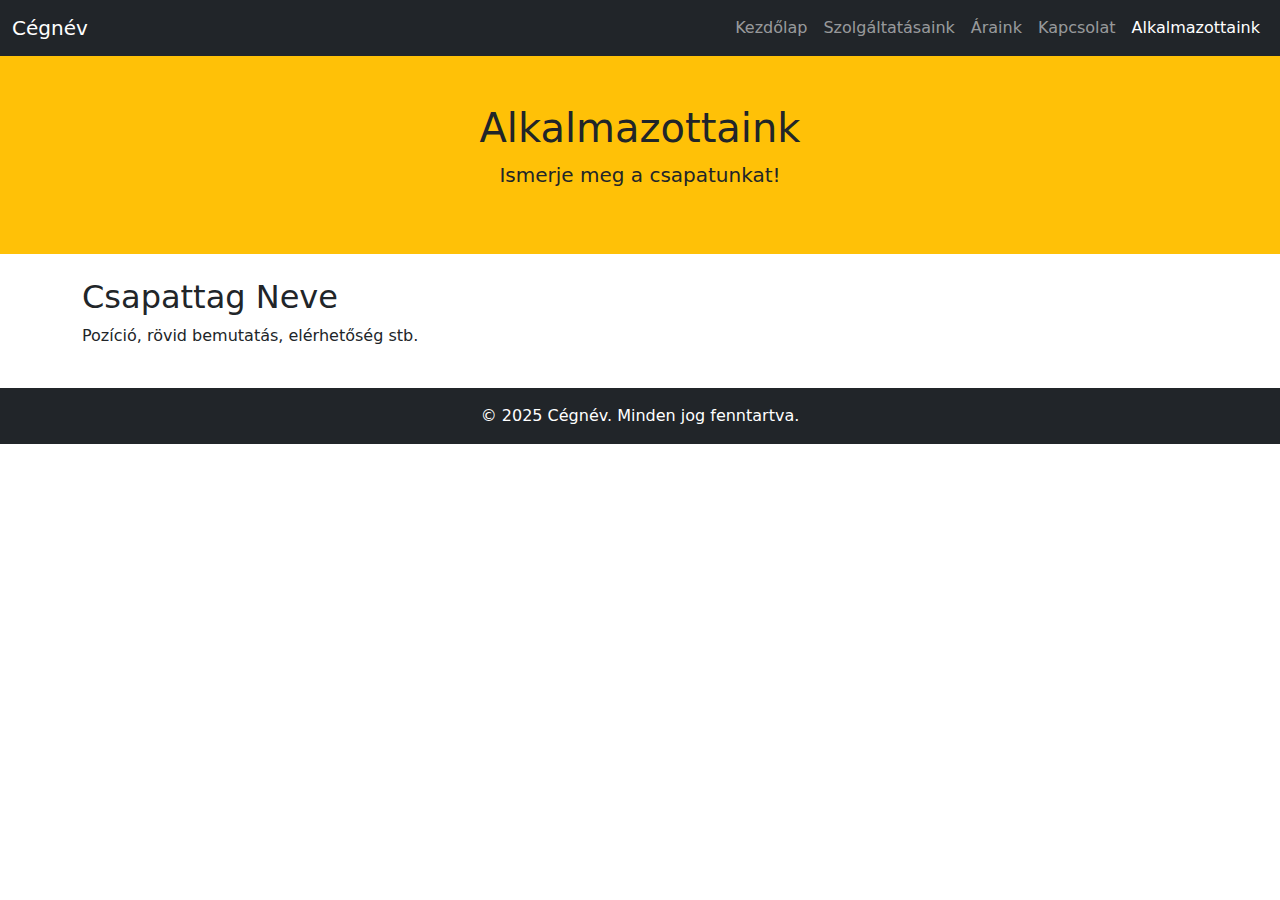
==== alkalmazottaink.html @ 7a2a5585 "uj oldalak" ====
<!DOCTYPE html>
<html lang="hu">
<head>
  <meta charset="UTF-8">
  <meta name="viewport" content="width=device-width, initial-scale=1.0">
  <title>Alkalmazottaink - Cégnév</title>
  <link href="https://cdn.jsdelivr.net/npm/bootstrap@5.3.2/dist/css/bootstrap.min.css" rel="stylesheet">
</head>
<body>
  <nav class="navbar navbar-expand-lg navbar-dark bg-dark">
    <div class="container-fluid">
      <a class="navbar-brand" href="index.html">Cégnév</a>
      <button class="navbar-toggler" type="button" data-bs-toggle="collapse" data-bs-target="#navbarNav">
        <span class="navbar-toggler-icon"></span>
      </button>
      <div class="collapse navbar-collapse" id="navbarNav">
        <ul class="navbar-nav ms-auto">
          <li class="nav-item">
            <a class="nav-link" href="index.html">Kezdőlap</a>
          </li>
          <li class="nav-item">
            <a class="nav-link" href="szolgaltatasaink.html">Szolgáltatásaink</a>
          </li>
          <li class="nav-item">
            <a class="nav-link" href="araink.html">Áraink</a>
          </li>
          <li class="nav-item">
            <a class="nav-link" href="kapcsolat.html">Kapcsolat</a>
          </li>
          <li class="nav-item">
            <a class="nav-link active" href="alkalmazottaink.html">Alkalmazottaink</a>
          </li>
        </ul>
      </div>
    </div>
  </nav>

  <header class="bg-warning text-dark text-center py-5">
    <div class="container">
      <h1>Alkalmazottaink</h1>
      <p class="lead">Ismerje meg a csapatunkat!</p>
    </div>
  </header>

  <main class="container py-4">
    <section>
      <h2>Csapattag Neve</h2>
      <p>Pozíció, rövid bemutatás, elérhetőség stb.</p>
    </section>
  </main>

  <footer class="bg-dark text-white text-center py-3">
    <p class="mb-0">&copy; 2025 Cégnév. Minden jog fenntartva.</p>
  </footer>

  <script src="https://cdn.jsdelivr.net/npm/bootstrap@5.3.2/dist/js/bootstrap.bundle.min.js"></script>
</body>
</html>
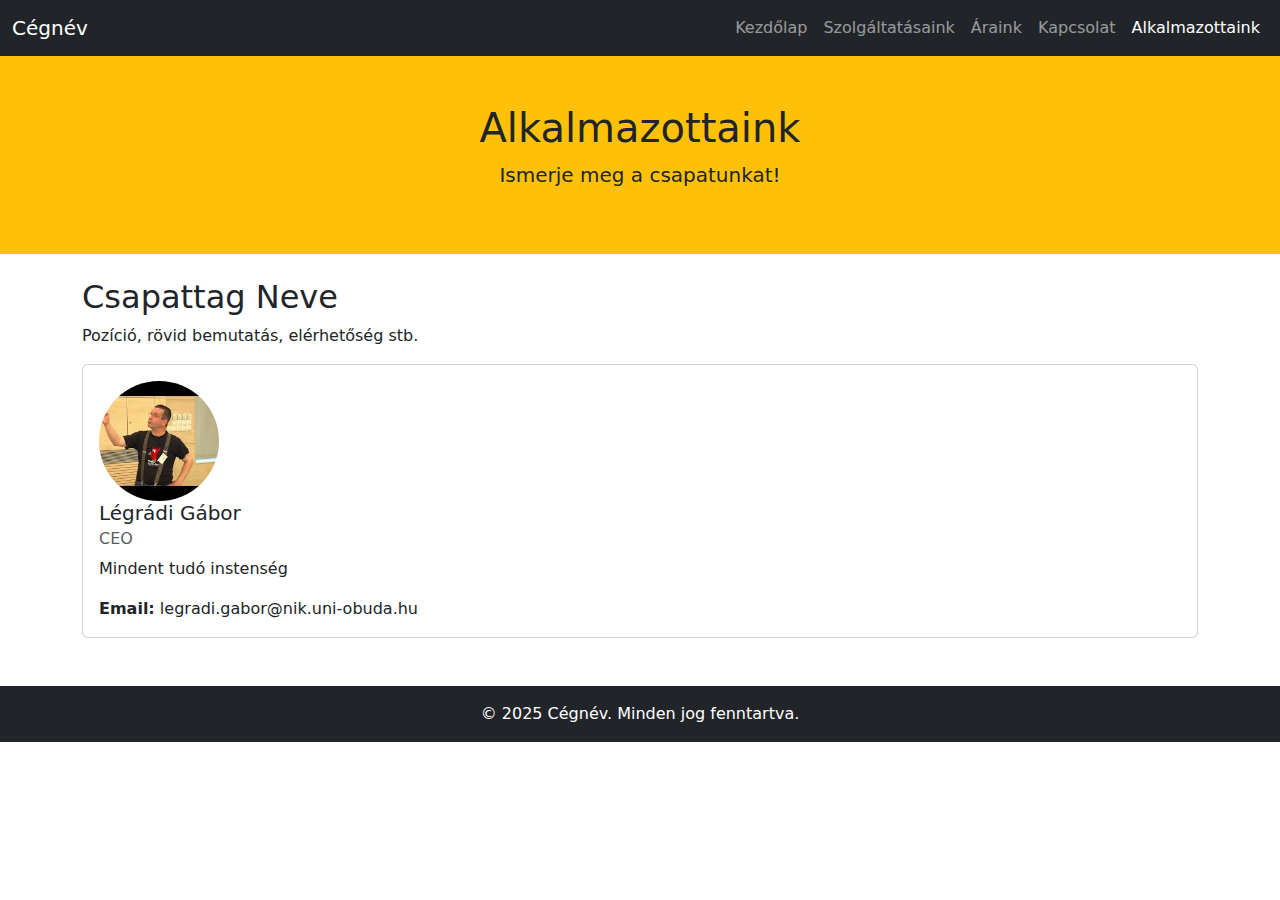
==== commit a4a1059e: "képpel" ====
--- a/alkalmazottaink.html
+++ b/alkalmazottaink.html
@@ -47,6 +47,18 @@
       <h2>Csapattag Neve</h2>
       <p>Pozíció, rövid bemutatás, elérhetőség stb.</p>
     </section>
+    <section class="mb-4">
+        <div class="card d-flex flex-row align-items-center">
+          
+          <div class="card-body">
+            <img src="./CEO.jfif" class="rounded-circle me-4" alt="Kiss Gábor" style="width: 120px; height: 120px; object-fit: cover;">
+            <h5 class="card-title">Légrádi Gábor</h5>
+            <h6 class="card-subtitle mb-2 text-muted">CEO</h6>
+            <p class="card-text">Mindent tudó instenség</p>
+            <p class="card-text"><strong>Email:</strong> legradi.gabor@nik.uni-obuda.hu</p>
+          </div>
+        </div>
+      </section>
   </main>
 
   <footer class="bg-dark text-white text-center py-3">
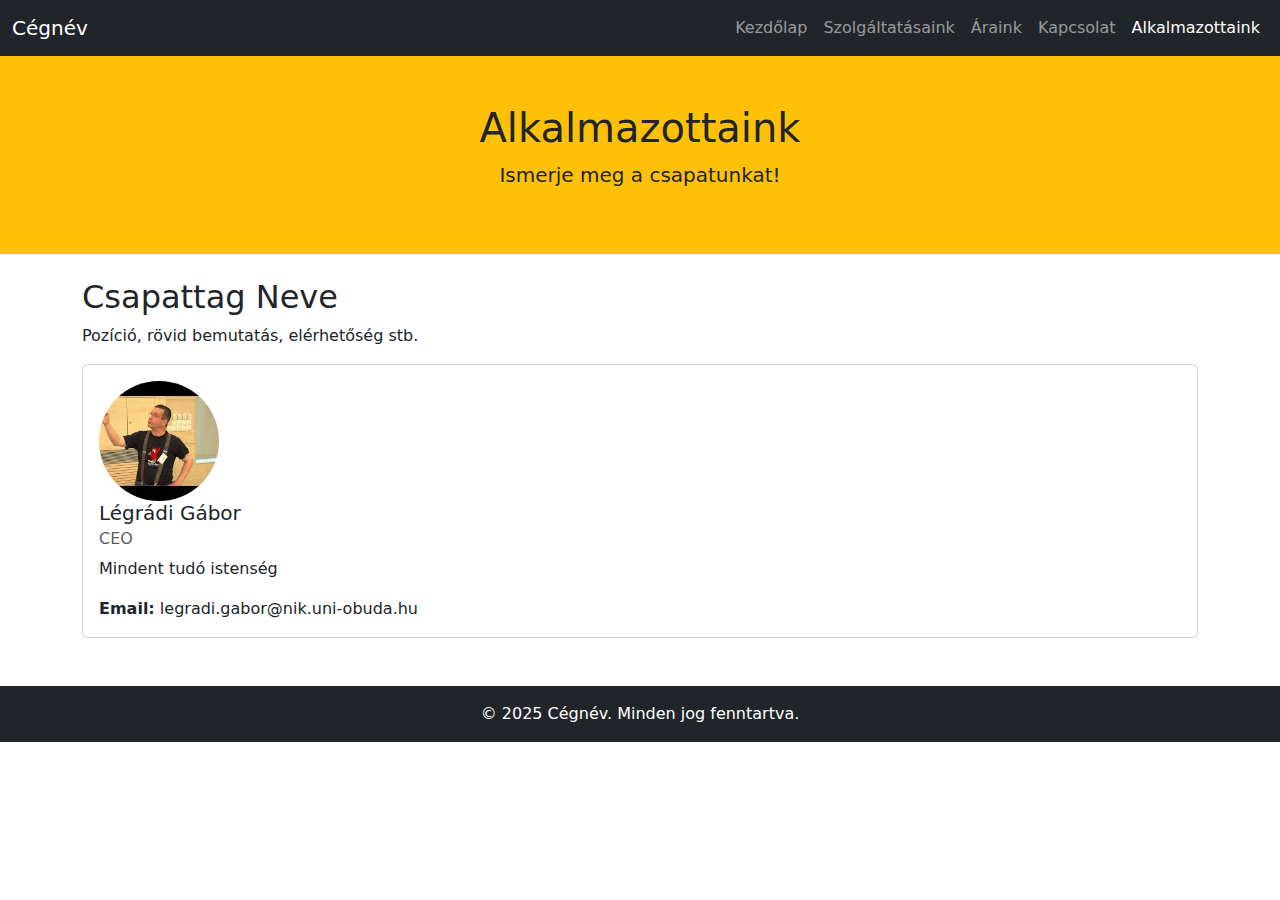
==== commit e7e353fd: "modosított" ====
--- a/alkalmazottaink.html
+++ b/alkalmazottaink.html
@@ -51,10 +51,10 @@
         <div class="card d-flex flex-row align-items-center">
           
           <div class="card-body">
-            <img src="./CEO.jfif" class="rounded-circle me-4" alt="Kiss Gábor" style="width: 120px; height: 120px; object-fit: cover;">
+            <img src="./CEO.jfif" class="rounded-circle me-4" alt="Légrádi Gábor" style="width: 120px; height: 120px; object-fit: cover;">
             <h5 class="card-title">Légrádi Gábor</h5>
             <h6 class="card-subtitle mb-2 text-muted">CEO</h6>
-            <p class="card-text">Mindent tudó instenség</p>
+            <p class="card-text">Mindent tudó istenség</p>
             <p class="card-text"><strong>Email:</strong> legradi.gabor@nik.uni-obuda.hu</p>
           </div>
         </div>
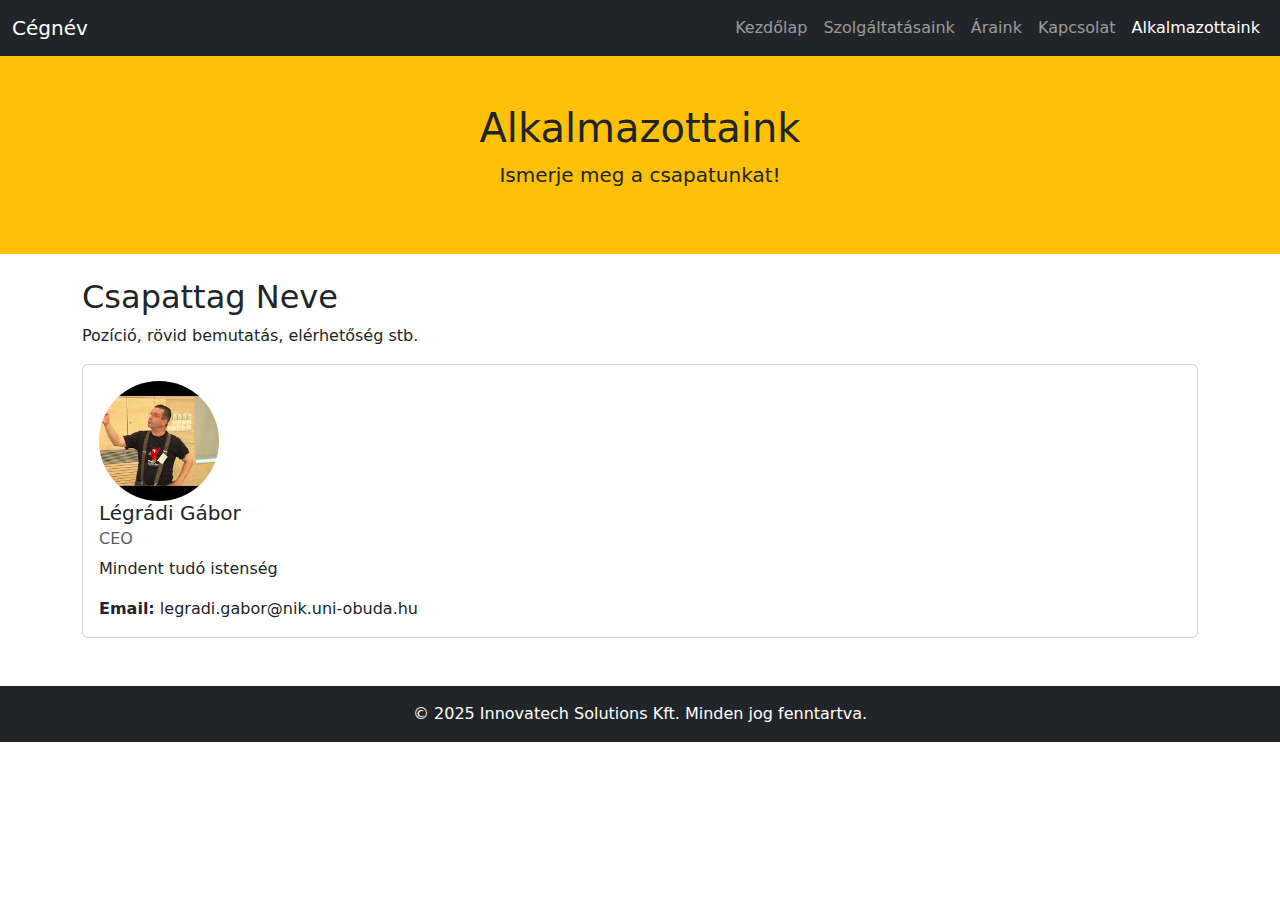
==== commit e8431339: "design added" ====
--- a/alkalmazottaink.html
+++ b/alkalmazottaink.html
@@ -62,7 +62,7 @@
   </main>
 
   <footer class="bg-dark text-white text-center py-3">
-    <p class="mb-0">&copy; 2025 Cégnév. Minden jog fenntartva.</p>
+    <p class="mb-0">&copy; 2025 Innovatech Solutions Kft. Minden jog fenntartva.</p>
   </footer>
 
   <script src="https://cdn.jsdelivr.net/npm/bootstrap@5.3.2/dist/js/bootstrap.bundle.min.js"></script>
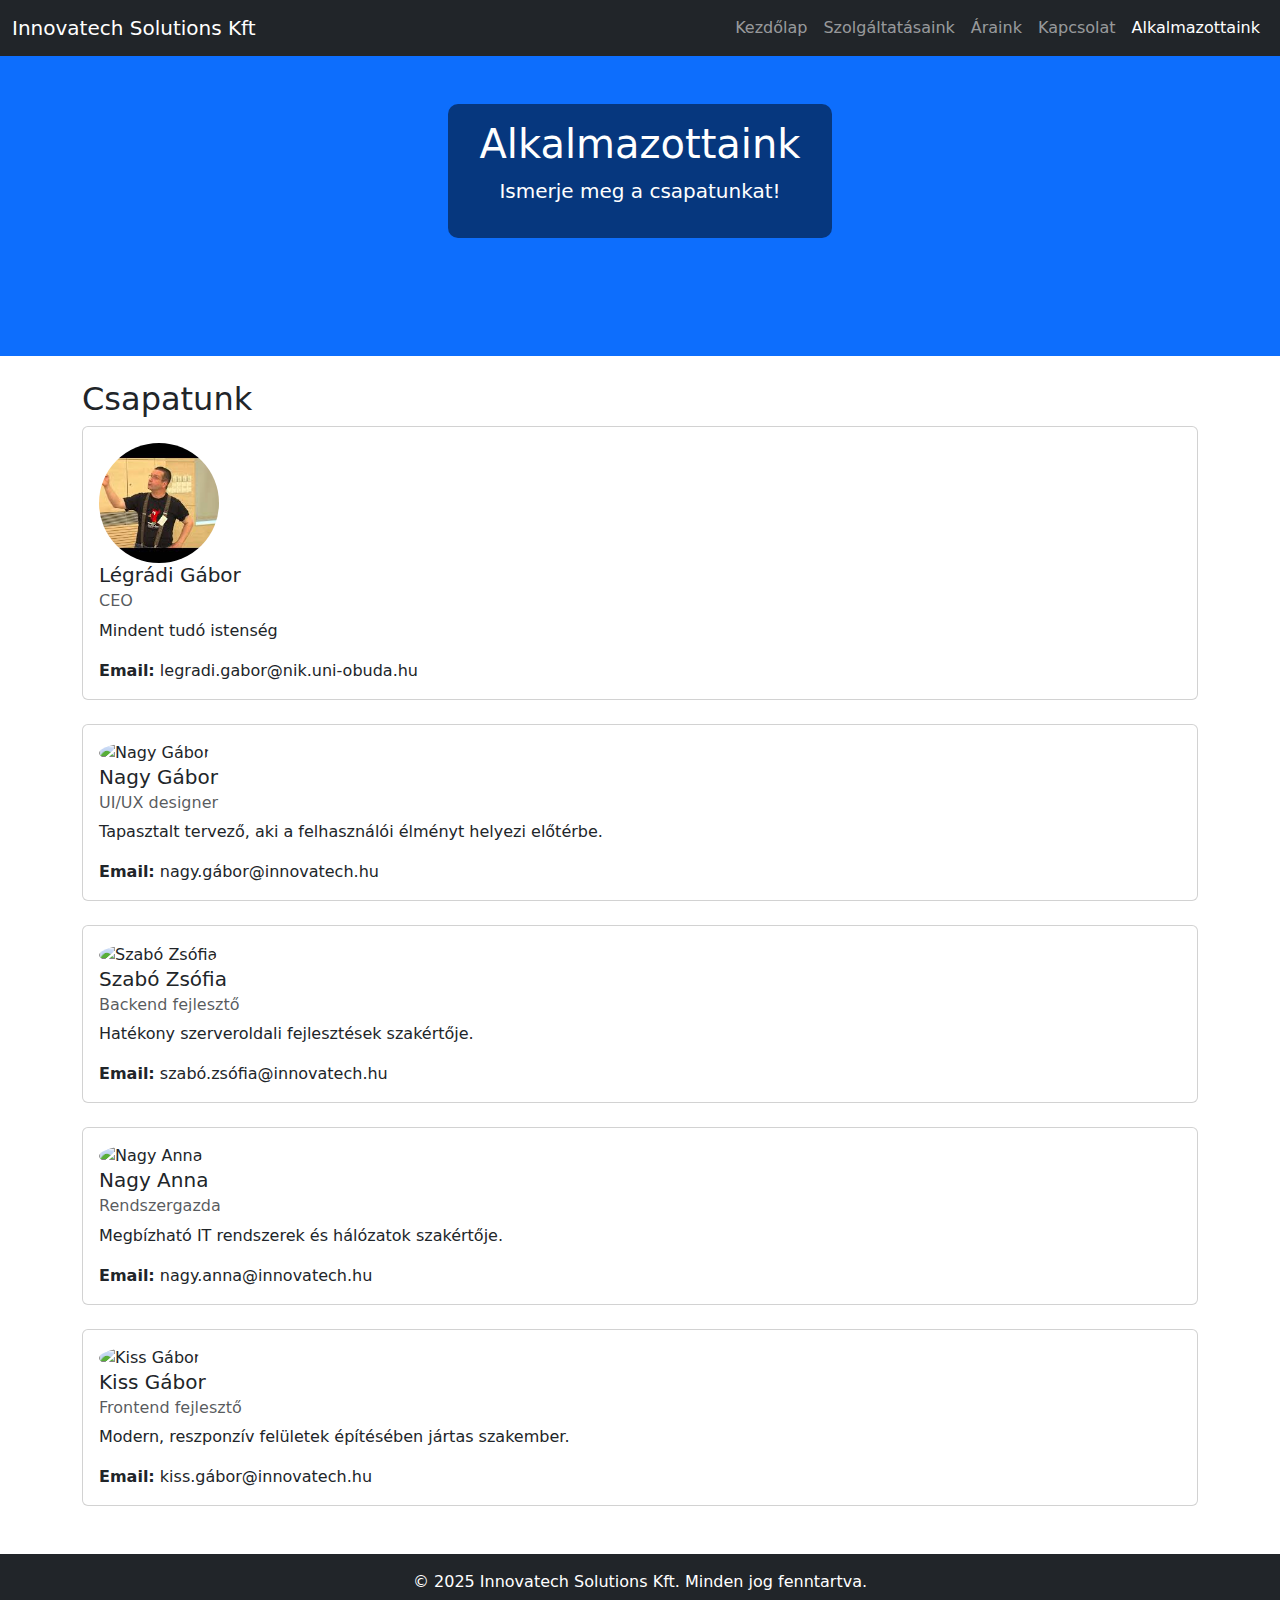
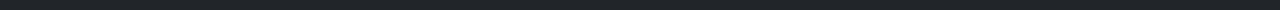
==== commit 63fdd0a7: "kész weboldal" ====
--- a/alkalmazottaink.html
+++ b/alkalmazottaink.html
@@ -3,13 +3,13 @@
 <head>
   <meta charset="UTF-8">
   <meta name="viewport" content="width=device-width, initial-scale=1.0">
-  <title>Alkalmazottaink - Cégnév</title>
+  <title>Alkalmazottaink - Innovatech Solutions Kft</title>
   <link href="https://cdn.jsdelivr.net/npm/bootstrap@5.3.2/dist/css/bootstrap.min.css" rel="stylesheet">
 </head>
 <body>
   <nav class="navbar navbar-expand-lg navbar-dark bg-dark">
     <div class="container-fluid">
-      <a class="navbar-brand" href="index.html">Cégnév</a>
+      <a class="navbar-brand" href="index.html">Innovatech Solutions Kft</a>
       <button class="navbar-toggler" type="button" data-bs-toggle="collapse" data-bs-target="#navbarNav">
         <span class="navbar-toggler-icon"></span>
       </button>
@@ -35,8 +35,8 @@
     </div>
   </nav>
 
-  <header class="bg-warning text-dark text-center py-5">
-    <div class="container">
+  <header class="bg-primary text-white text-center py-5" style="background-image: url(./pictures/employee.jpg); height: 300px; background-size: cover; background-position: center;" >
+    <div class="container" style="background-color: rgba(0, 0, 0, 0.5); color: white; width: 30%; padding: 1rem; border-radius: 10px;">
       <h1>Alkalmazottaink</h1>
       <p class="lead">Ismerje meg a csapatunkat!</p>
     </div>
@@ -44,18 +44,64 @@
 
   <main class="container py-4">
     <section>
-      <h2>Csapattag Neve</h2>
-      <p>Pozíció, rövid bemutatás, elérhetőség stb.</p>
+      <h2>Csapatunk</h2>
     </section>
     <section class="mb-4">
         <div class="card d-flex flex-row align-items-center">
           
           <div class="card-body">
-            <img src="./CEO.jfif" class="rounded-circle me-4" alt="Légrádi Gábor" style="width: 120px; height: 120px; object-fit: cover;">
+            <img src="./pictures/CEO.jfif" class="rounded-circle me-4" alt="Légrádi Gábor" style="width: 120px; height: 120px; object-fit: cover;">
             <h5 class="card-title">Légrádi Gábor</h5>
             <h6 class="card-subtitle mb-2 text-muted">CEO</h6>
             <p class="card-text">Mindent tudó istenség</p>
             <p class="card-text"><strong>Email:</strong> legradi.gabor@nik.uni-obuda.hu</p>
+          </div>
+        </div>
+      </section>
+      <section class="mb-4">
+        <div class="card d-flex flex-row align-items-center">
+          <div class="card-body">
+            <img src="https://randomuser.me/api/portraits/men/45.jpg" class="rounded-circle me-4" alt="Nagy Gábor" style="width: 120px; height: 120px; object-fit: cover;">
+            <h5 class="card-title">Nagy Gábor</h5>
+            <h6 class="card-subtitle mb-2 text-muted">UI/UX designer</h6>
+            <p class="card-text">Tapasztalt tervező, aki a felhasználói élményt helyezi előtérbe.</p>
+            <p class="card-text"><strong>Email:</strong> nagy.gábor@innovatech.hu</p>
+          </div>
+        </div>
+      </section>
+  
+      <section class="mb-4">
+        <div class="card d-flex flex-row align-items-center">
+          <div class="card-body">
+            <img src="https://randomuser.me/api/portraits/women/33.jpg" class="rounded-circle me-4" alt="Szabó Zsófia" style="width: 120px; height: 120px; object-fit: cover;">
+            <h5 class="card-title">Szabó Zsófia</h5>
+            <h6 class="card-subtitle mb-2 text-muted">Backend fejlesztő</h6>
+            <p class="card-text">Hatékony szerveroldali fejlesztések szakértője.</p>
+            <p class="card-text"><strong>Email:</strong> szabó.zsófia@innovatech.hu</p>
+          </div>
+        </div>
+      </section>
+  
+      <section class="mb-4">
+        <div class="card d-flex flex-row align-items-center">
+          <div class="card-body">
+            <img src="https://randomuser.me/api/portraits/women/68.jpg" class="rounded-circle me-4" alt="Nagy Anna" style="width: 120px; height: 120px; object-fit: cover;">
+            <h5 class="card-title">Nagy Anna</h5>
+            <h6 class="card-subtitle mb-2 text-muted">Rendszergazda</h6>
+            <p class="card-text">Megbízható IT rendszerek és hálózatok szakértője.</p>
+            <p class="card-text"><strong>Email:</strong> nagy.anna@innovatech.hu</p>
+          </div>
+        </div>
+      </section>
+  
+      <section class="mb-4">
+        <div class="card d-flex flex-row align-items-center">
+          <div class="card-body">
+            <img src="https://randomuser.me/api/portraits/women/44.jpg" class="rounded-circle me-4" alt="Kiss Gábor" style="width: 120px; height: 120px; object-fit: cover;">
+            <h5 class="card-title">Kiss Gábor</h5>
+            <h6 class="card-subtitle mb-2 text-muted">Frontend fejlesztő</h6>
+            <p class="card-text">Modern, reszponzív felületek építésében jártas szakember.</p>
+            <p class="card-text"><strong>Email:</strong> kiss.gábor@innovatech.hu</p>
           </div>
         </div>
       </section>
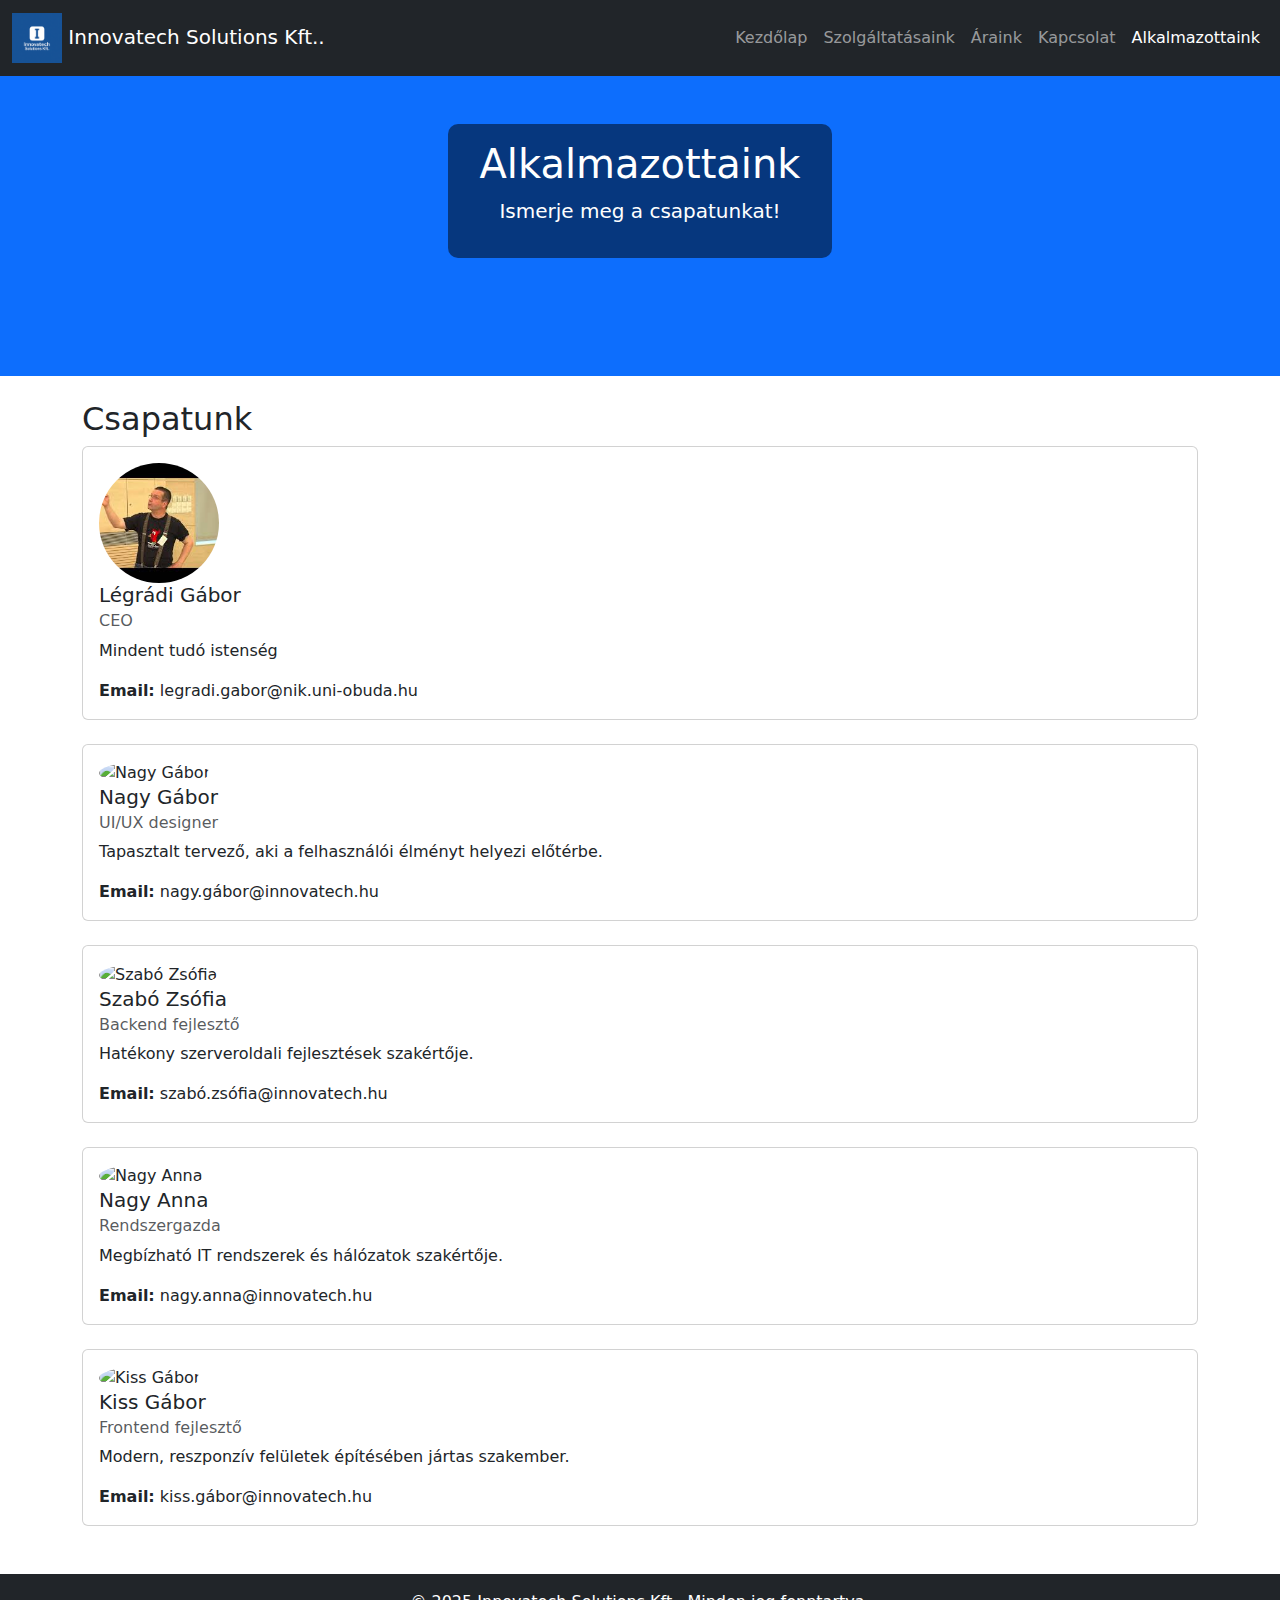
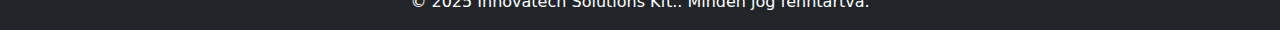
==== commit 22ffa075: "kész weboldal" ====
--- a/alkalmazottaink.html
+++ b/alkalmazottaink.html
@@ -3,13 +3,14 @@
 <head>
   <meta charset="UTF-8">
   <meta name="viewport" content="width=device-width, initial-scale=1.0">
-  <title>Alkalmazottaink - Innovatech Solutions Kft</title>
+  <title>Alkalmazottaink - Innovatech Solutions Kft.</title>
+  <link rel="icon" href="./pictures/relicon.png" type="image/png">
   <link href="https://cdn.jsdelivr.net/npm/bootstrap@5.3.2/dist/css/bootstrap.min.css" rel="stylesheet">
 </head>
 <body>
   <nav class="navbar navbar-expand-lg navbar-dark bg-dark">
     <div class="container-fluid">
-      <a class="navbar-brand" href="index.html">Innovatech Solutions Kft</a>
+      <a class="navbar-brand" href="index.html"><img src="./pictures/relicon.png" alt="relicon" style="height: 50px; width: 50px;"> Innovatech Solutions Kft..</a>
       <button class="navbar-toggler" type="button" data-bs-toggle="collapse" data-bs-target="#navbarNav">
         <span class="navbar-toggler-icon"></span>
       </button>
@@ -108,7 +109,7 @@
   </main>
 
   <footer class="bg-dark text-white text-center py-3">
-    <p class="mb-0">&copy; 2025 Innovatech Solutions Kft. Minden jog fenntartva.</p>
+    <p class="mb-0">&copy; 2025 Innovatech Solutions Kft.. Minden jog fenntartva.</p>
   </footer>
 
   <script src="https://cdn.jsdelivr.net/npm/bootstrap@5.3.2/dist/js/bootstrap.bundle.min.js"></script>
